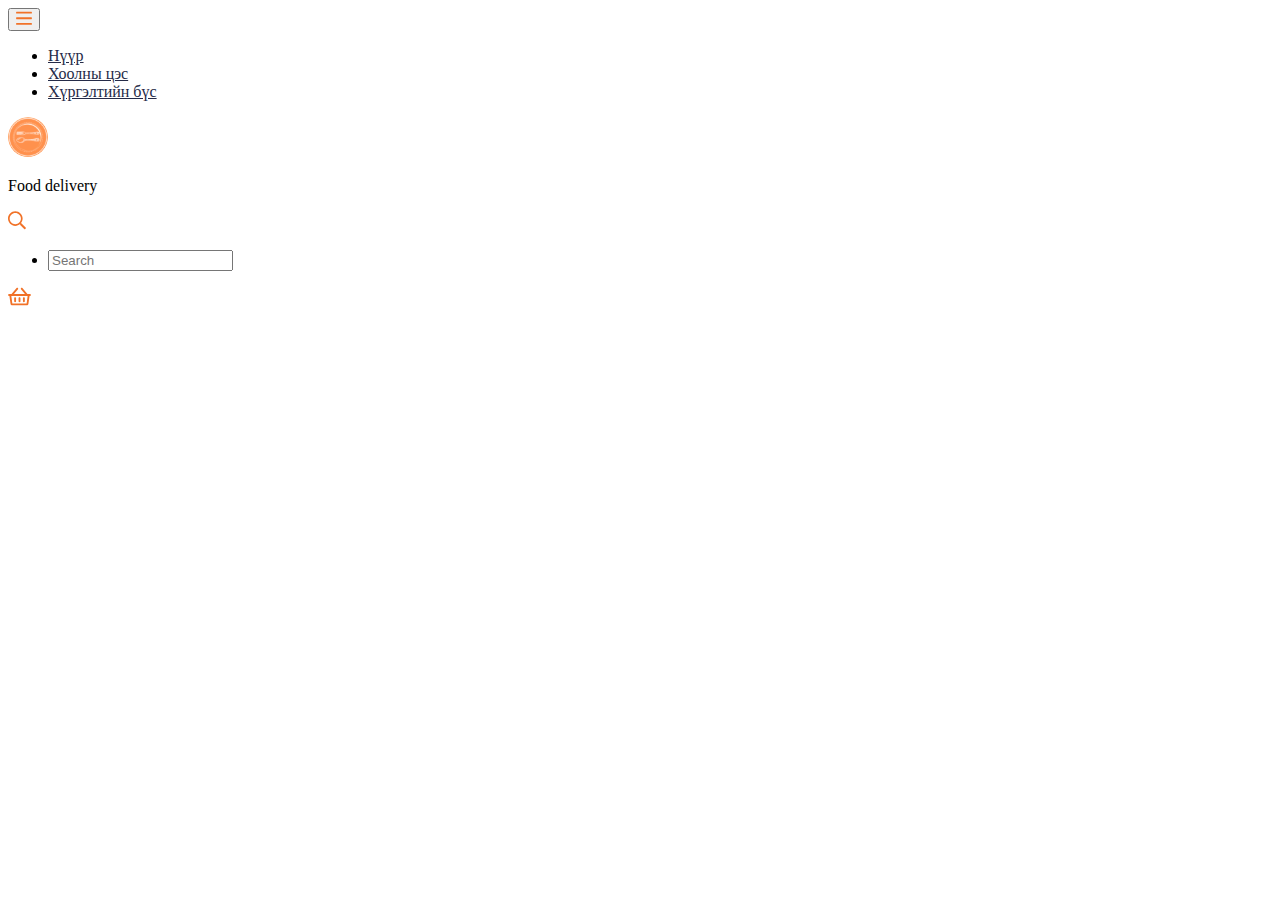
==== index.html @ 71353532 "added my project" ====
<!DOCTYPE html>
<html lang="en">
  <head>
    <meta charset="UTF-8" />
    <meta http-equiv="X-UA-Compatible" content="IE=edge" />
    <meta name="viewport" content="width=device-width, initial-scale=1.0" />
    <title>Mstar food delivery</title>
    <link
      href="https://cdn.jsdelivr.net/npm/bootstrap@5.1.3/dist/css/bootstrap.min.css"
      rel="stylesheet"
      integrity="sha384-1BmE4kWBq78iYhFldvKuhfTAU6auU8tT94WrHftjDbrCEXSU1oBoqyl2QvZ6jIW3"
      crossorigin="anonymous"
    />
    <link rel="preconnect" href="https://fonts.googleapis.com" />
    <link rel="preconnect" href="https://fonts.gstatic.com" crossorigin />
    <link
      href="https://fonts.googleapis.com/css2?family=Poppins:wght@400;500;600;700&display=swap"
      rel="stylesheet"
    />
    <link rel="preconnect" href="https://fonts.googleapis.com" />
    <link rel="preconnect" href="https://fonts.gstatic.com" crossorigin />
    <link
      href="https://fonts.googleapis.com/css2?family=Comfortaa:wght@700&family=Poppins:wght@400;500;600;700&display=swap"
      rel="stylesheet"
    />
    <link rel="stylesheet" href="./style.css/style.css" />
    <link rel="stylesheet" href="./style.css/main.css" />
    <link rel="stylesheet" href="./style.css/header.css" />
    <link rel="stylesheet" href="./style.css/card.css" />
    <link rel="stylesheet" href="./style.css/footer.css" />
  </head>
  <body>
    <header>
      <div class="row">
        <div class="col-3 container">
          <nav class="navbar navbar-expand-lg">
            <div class="container fluid">
              <button
                class="navbar-toggler"
                type="button"
                data-bs-toggle="collapse"
                data-bs-target="#navbarTogglerDemo01"
                aria-controls="navbarTogglerDemo01"
                aria-expanded="false"
                aria-label="Toggle navigation"
              >
                <span
                  ><img src="./images/logos/navbarToggler.svg" alt=""
                /></span>
              </button>
              <div class="collapse navbar-collapse" id="navbarTogglerDemo01">
                <ul class="navbar-nav me-auto mb-2 mb-lg-0">
                  <li class="nav-item">
                    <a class="nav-link active" aria-current="page" href="#"
                      >Нүүр</a
                    >
                  </li>
                  <li class="nav-item">
                    <a class="nav-link" href="#">Хоолны цэс</a>
                  </li>
                  <li class="nav-item">
                    <a class="nav-link" href="#">Хүргэлтийн бүс</a>
                  </li>
                </ul>
              </div>
            </div>
          </nav>
        </div>
        <div class="col-3">
          <img src="./images/logos/logo.image.svg" alt="logo" />
          <p>Food delivery</p>
        </div>
        <div class="col-3 btn d-flex align-items-center justify-content-center">
          <div class="dropdown">
            <img
              id="dropdownMenuButton1"
              data-bs-toggle="dropdown"
              src="./images/logos/search icon.svg"
              alt=""
            />

            <ul class="dropdown-menu" aria-labelledby="dropdownMenuButton1">
              <li>
                <div class="px-2">
                  <input type="search" id="searchform" placeholder="Search" />
                </div>
              </li>
            </ul>
          </div>
        </div>
        <div class="col-3 d-flex align-items-center justify-content-center">
          <img src="./images/logos/.svg" alt="busket" />
        </div>
      </div>
    </header>
    <script
      src="https://cdn.jsdelivr.net/npm/bootstrap@5.1.3/dist/js/bootstrap.bundle.min.js"
      integrity="sha384-ka7Sk0Gln4gmtz2MlQnikT1wXgYsOg+OMhuP+IlRH9sENBO0LRn5q+8nbTov4+1p"
      crossorigin="anonymous"
    ></script>
  </body>
</html>
---- style.css/header.css ----
.nav-link {
  color: #252b48;
}
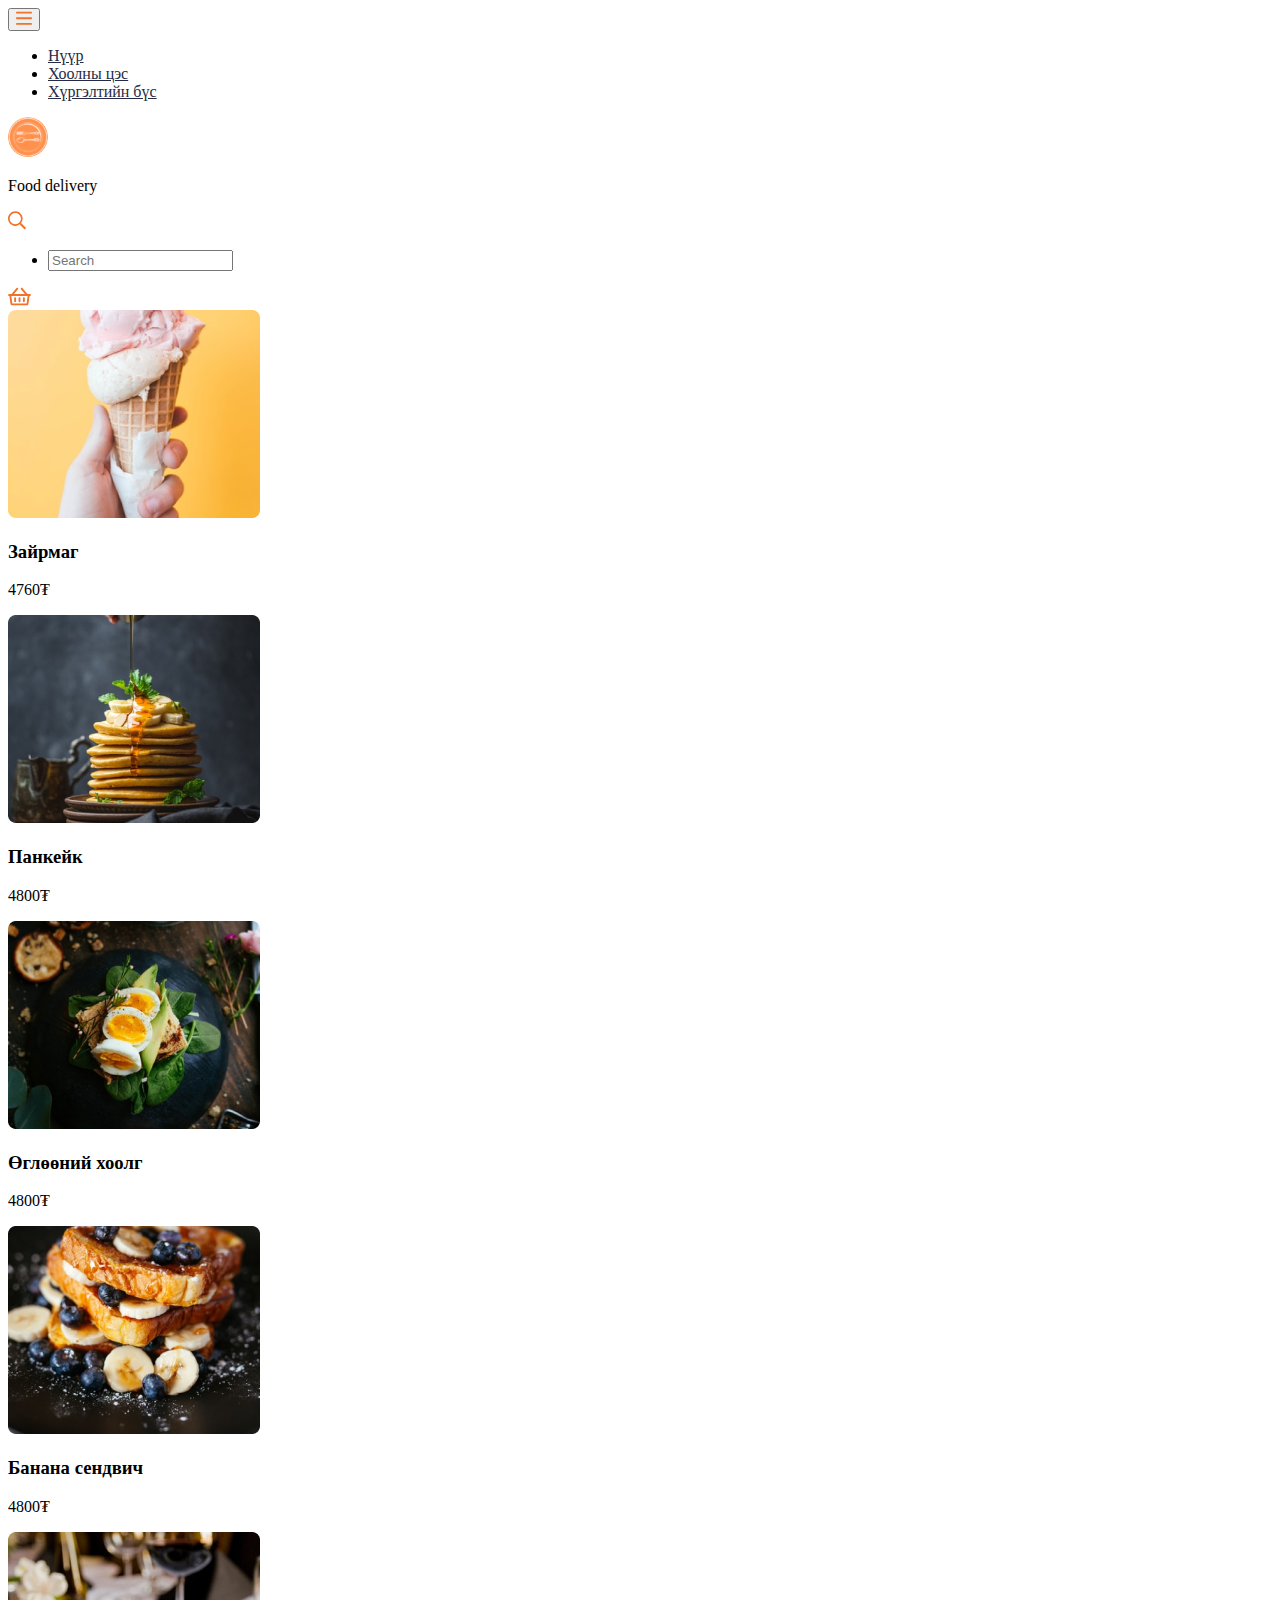
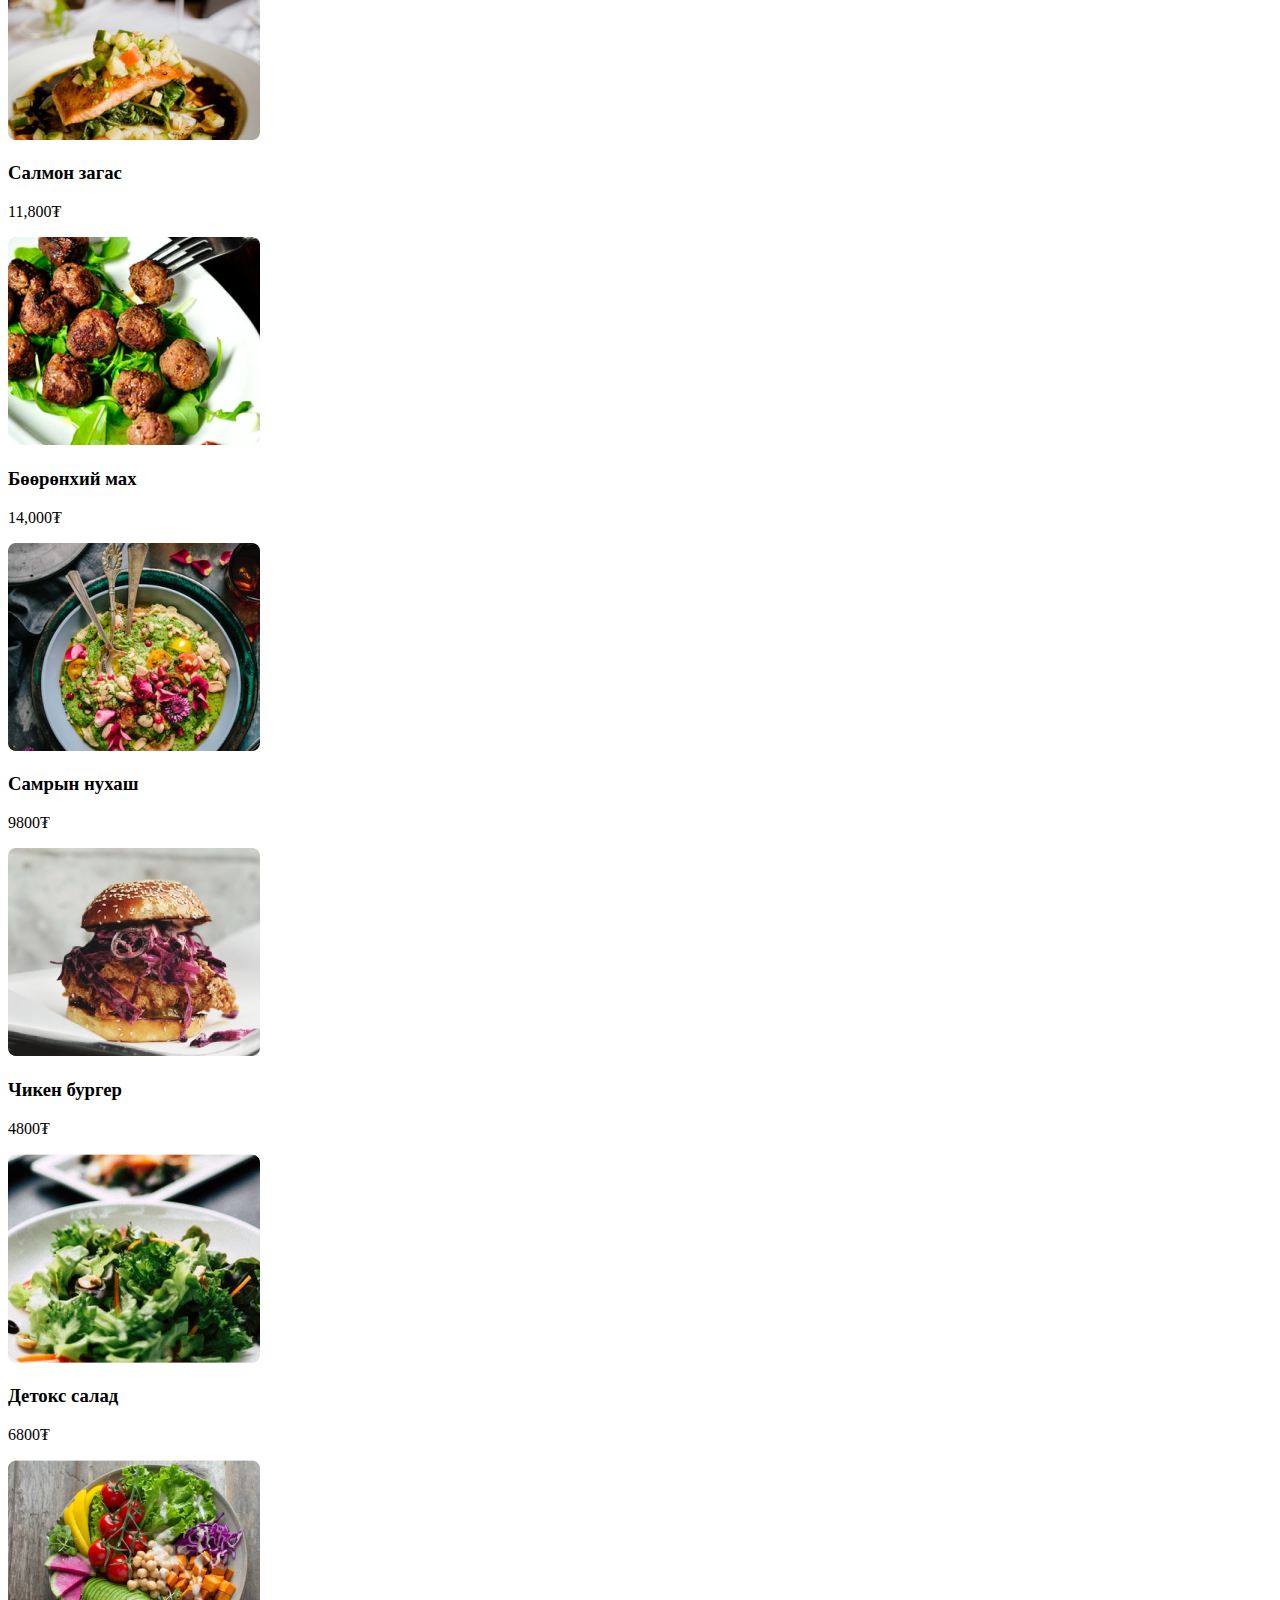
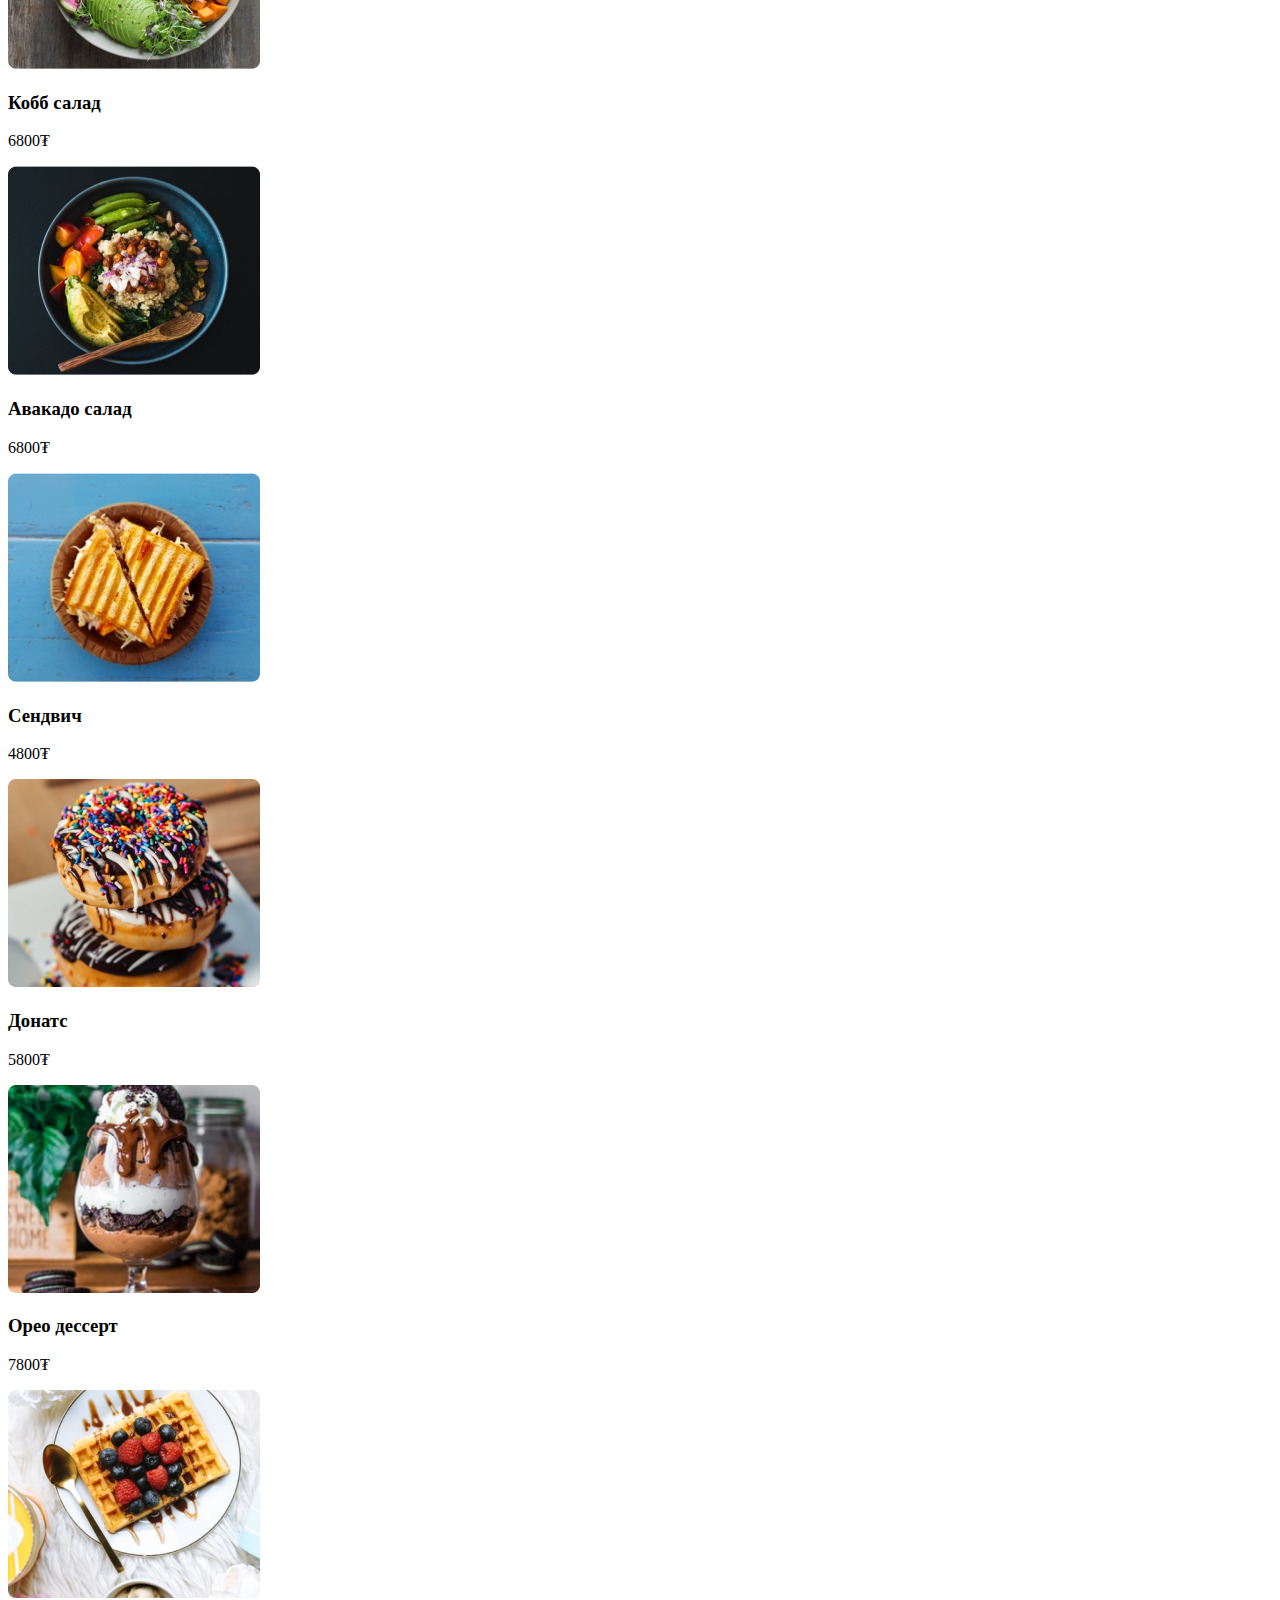
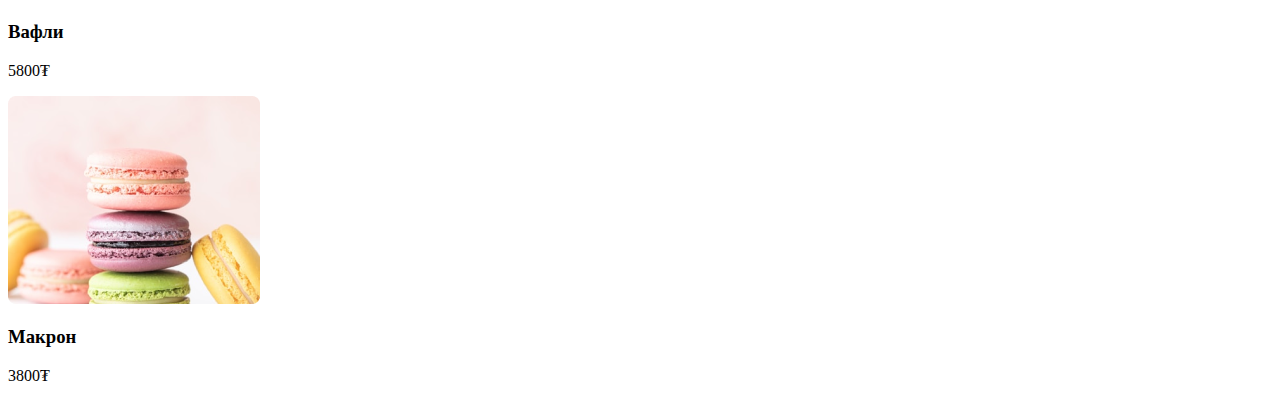
==== commit 3086e912: "add card" ====
--- a/index.html
+++ b/index.html
@@ -93,10 +93,19 @@
         </div>
       </div>
     </header>
+    <main>
+      <div class="row card">
+        <div class="col discount d-flex"></div>
+        <div class="col main-food d-flex"></div>
+        <div class="col salad d-flex"></div>
+        <div class="col dessert d-flex"></div>
+      </div>
+    </main>
     <script
       src="https://cdn.jsdelivr.net/npm/bootstrap@5.1.3/dist/js/bootstrap.bundle.min.js"
       integrity="sha384-ka7Sk0Gln4gmtz2MlQnikT1wXgYsOg+OMhuP+IlRH9sENBO0LRn5q+8nbTov4+1p"
       crossorigin="anonymous"
     ></script>
+    <script src="./js/app.js"></script>
   </body>
 </html>
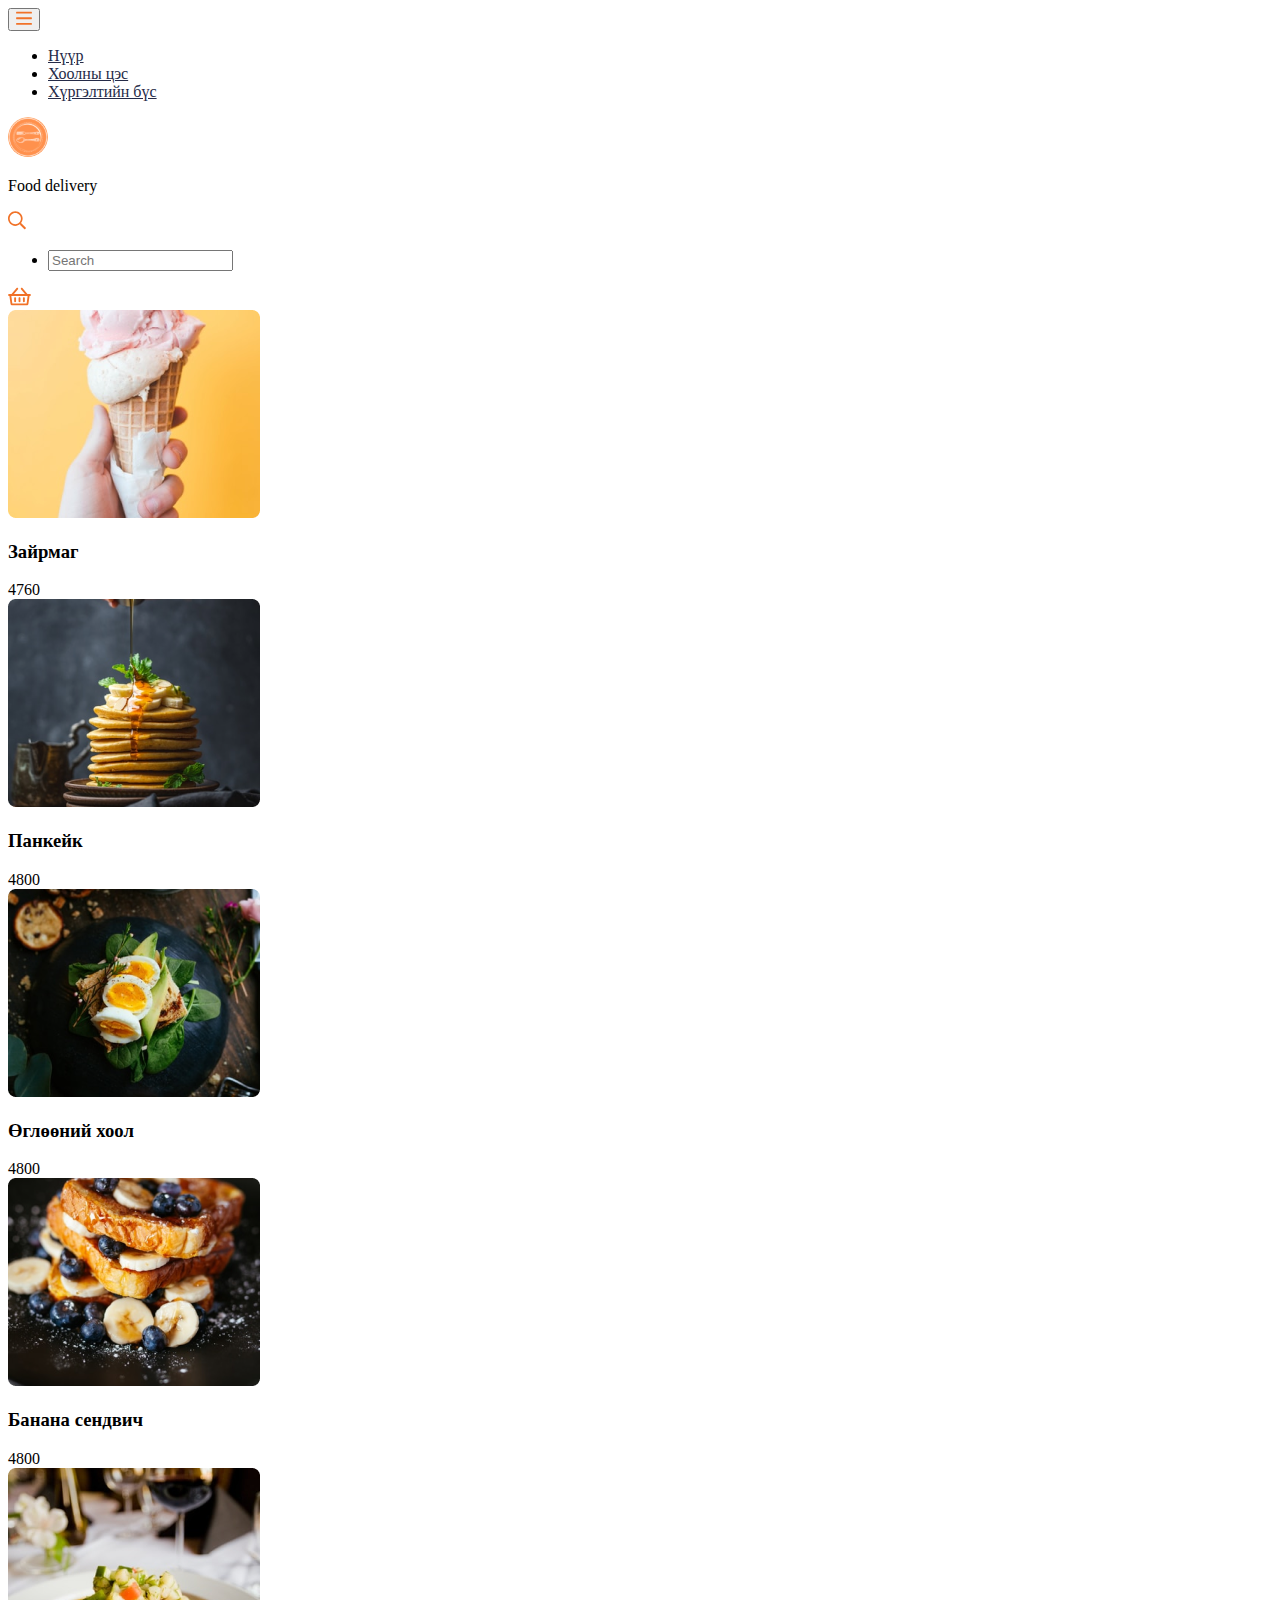
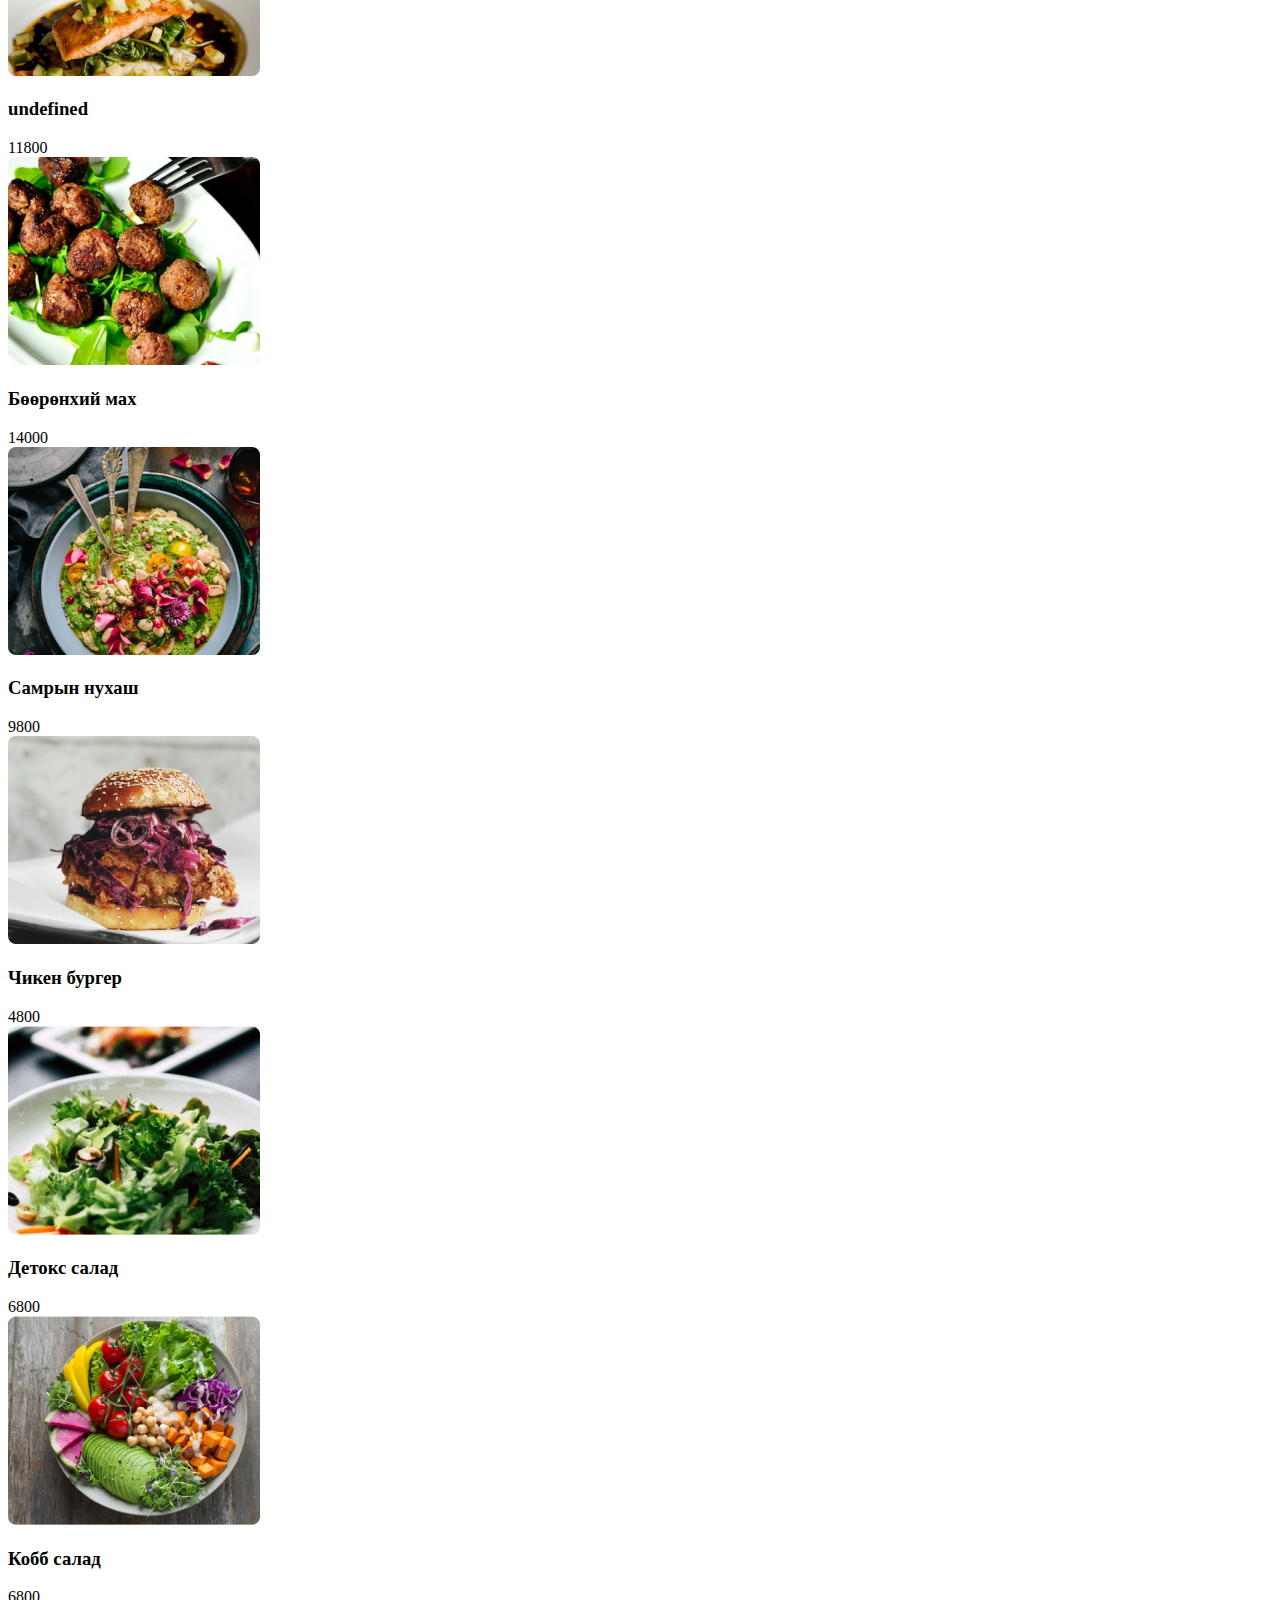
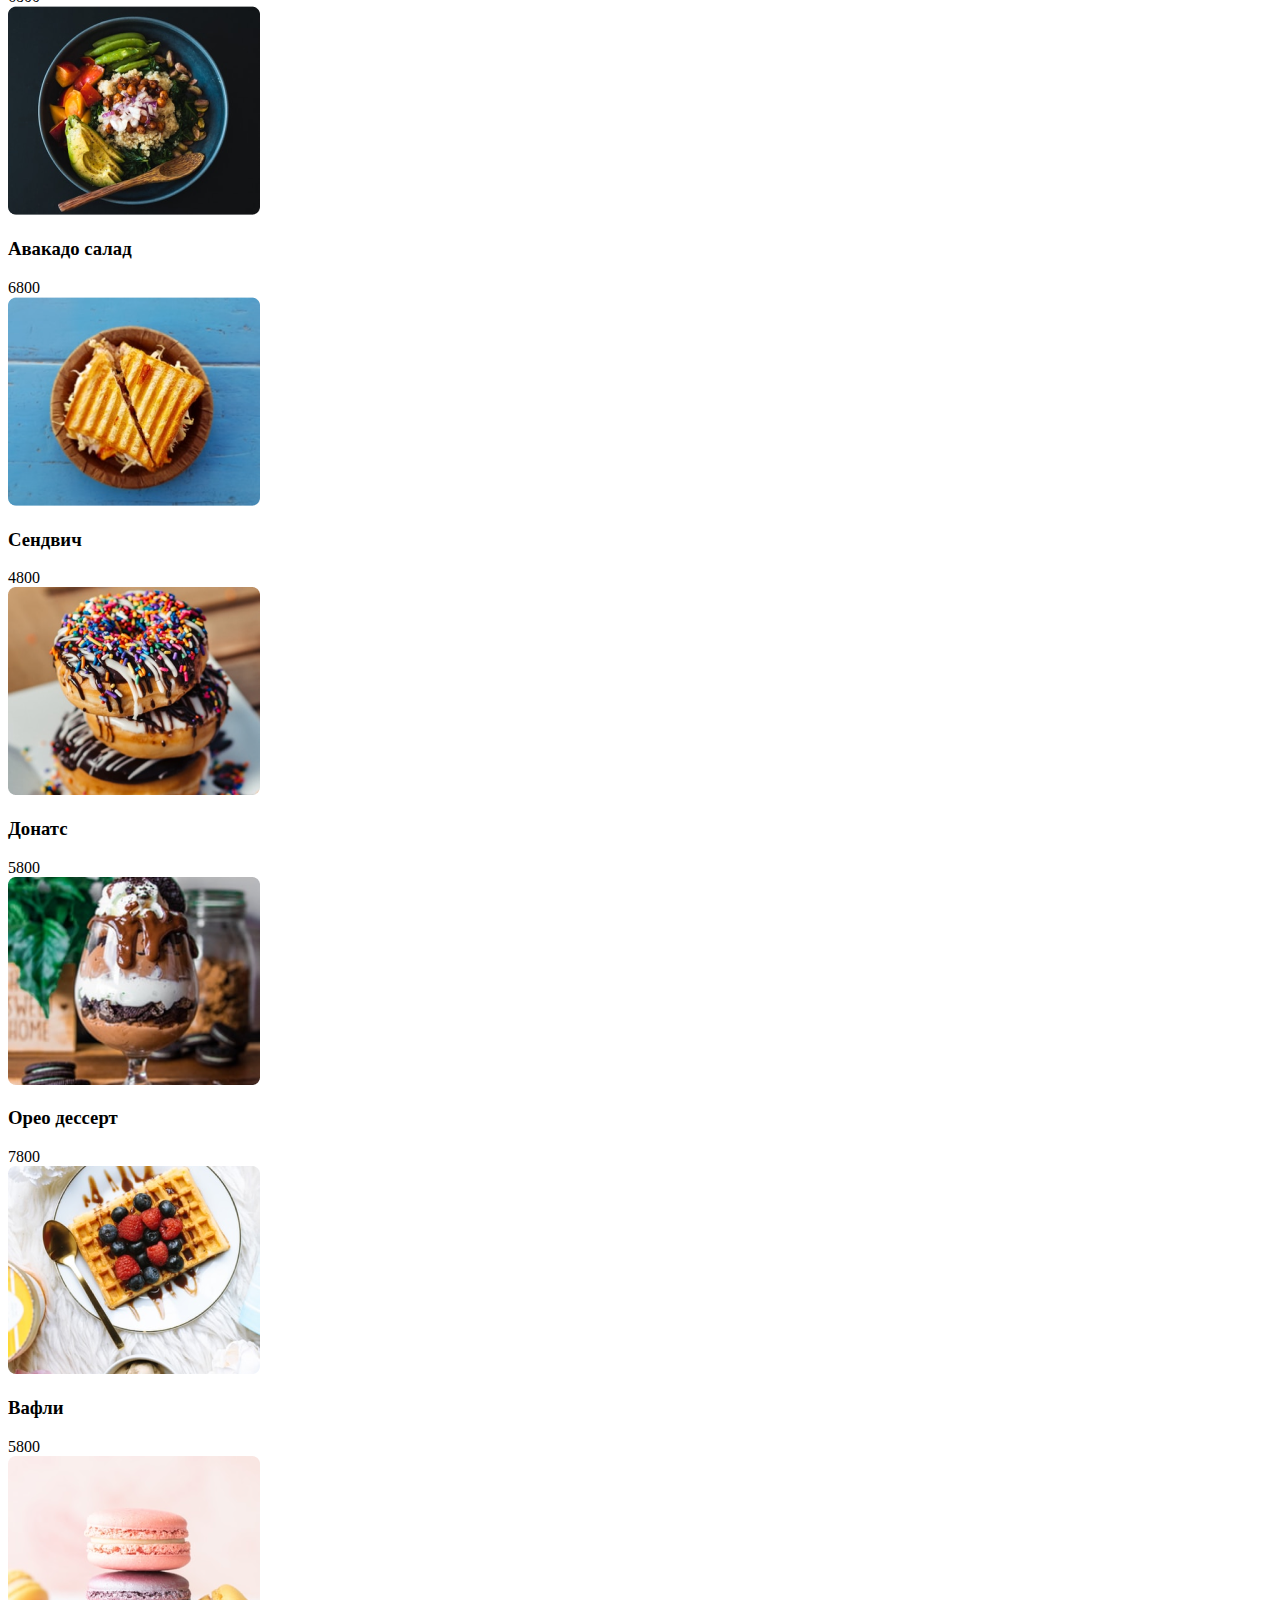
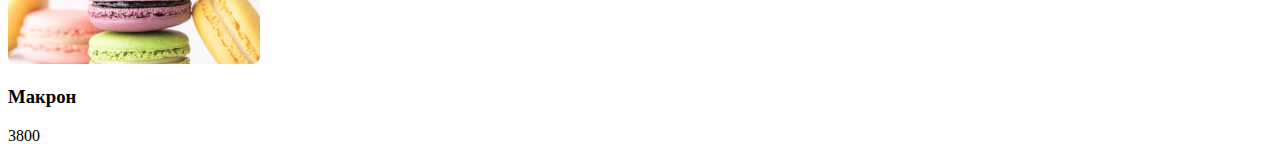
==== commit 507605ac: "add json" ====
--- a/index.html
+++ b/index.html
@@ -93,13 +93,11 @@
         </div>
       </div>
     </header>
-    <main>
-      <div class="row card">
-        <div class="col discount d-flex"></div>
-        <div class="col main-food d-flex"></div>
-        <div class="col salad d-flex"></div>
-        <div class="col dessert d-flex"></div>
-      </div>
+    <main class="container">
+      <div class="row" id="discount-row"></div>
+      <div class="row" id="mainDish-row"></div>
+      <div class="row" id="salad-row"></div>
+      <div class="row" id="dessert-row"></div>
     </main>
     <script
       src="https://cdn.jsdelivr.net/npm/bootstrap@5.1.3/dist/js/bootstrap.bundle.min.js"
